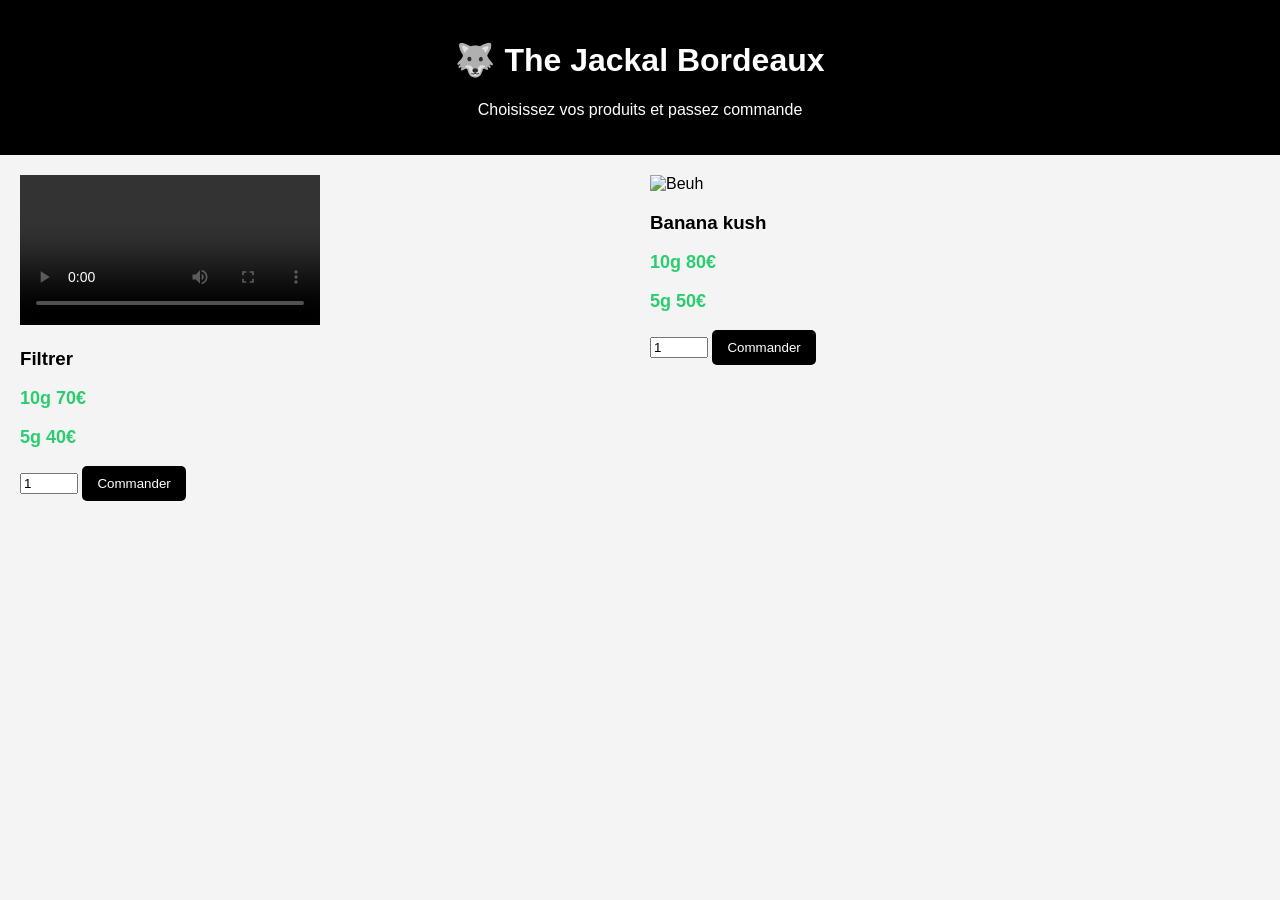
==== index.html @ 4ba024a6 "Update index.html" ====
<!DOCTYPE html>
<html lang="fr">
<head>
<meta charset="UTF-8">
<meta name="viewport" content="width=device-width, initial-scale=1.0">
<title>Jackal Boutique</title>
<link rel="stylesheet" href="style.css">
<script src="https://telegram.org/js/telegram-web-app.js"></script>
</head>
<body>

<header>
<h1>🐺 The Jackal Bordeaux </h1>
<p>Choisissez vos produits et passez commande</p>
</header>

<div class="products">

  <div class="Filtrer">
    <video controls >
  <source src="4A749AAA-8BE3-4EB1-9770-BA8C894F16FB.mov" type="video/mp4">
    </video>    
  <h3>Filtrer</h3>
    <p class="price">10g 70€</p>
    <p class="price">5g 40€</p>
    <input type="number" value="1" min="20€" id="qty1">
    <button onclick="commander('Filtrer',  document.getElementById('qty1').value)">Commander</button>
  </div>

  <div class="Beuh">
  <img src="IMG_0254.jpeg" alt="Beuh">  
    <h3>Banana kush</h3>
    <p class="price">10g 80€</p>
     <p class="price">5g 50€</p>
    <input type="number" value="1" min="1" id="qty2">
    <button onclick="commander('Banana kush', 90, document.getElementById('qty2').value)">Commander</button>
  </div>

  

</div>
<script>
function commander(produit, prix, quantite, adresse) {
  const message = `Commande Jackal:%0AProduit: ${produit}%0APrix: ${prix}€%0AQuantité: ${quantite} €%0AAdresse: ${adresse}  `;
  
  const username = "leplug330bdx"; // ton pseudo sans @
  
  const url = `https://t.me/${username}?text=${message}`;
  
  window.open(url, "_blank");
}
</script>

</body>
</html>
---- style.css ----
body {
  font-family: Arial, sans-serif;
  background: #f4f4f4;
  margin: 0;
}

header {
  background: black;
  color: white;
  text-align: center;
  padding: 20px;
}

.products {
  display: grid;
  grid-template-columns: repeat(auto-fit, minmax(200px, 1fr));
  gap: 20px;
  padding: 20px;
}

.product {
  background: white;
  border-radius: 10px;
  padding: 15px;
  text-align: center;
  box-shadow: 0 0 10px rgba(0,0,0,0.1);
}
video {
  width: 100%;
  max-width: 300px;
  height: auto;
}
  

.price {
  font-size: 18px;
  color: #2ecc71;
  font-weight: bold;
}

input[type="number"] {
  width: 50px;
  margin: 5px 0;
}

button {
  background: black;
  color: white;
  border: none;
  padding: 10px 15px;
  border-radius: 5px;
  cursor: pointer;
}
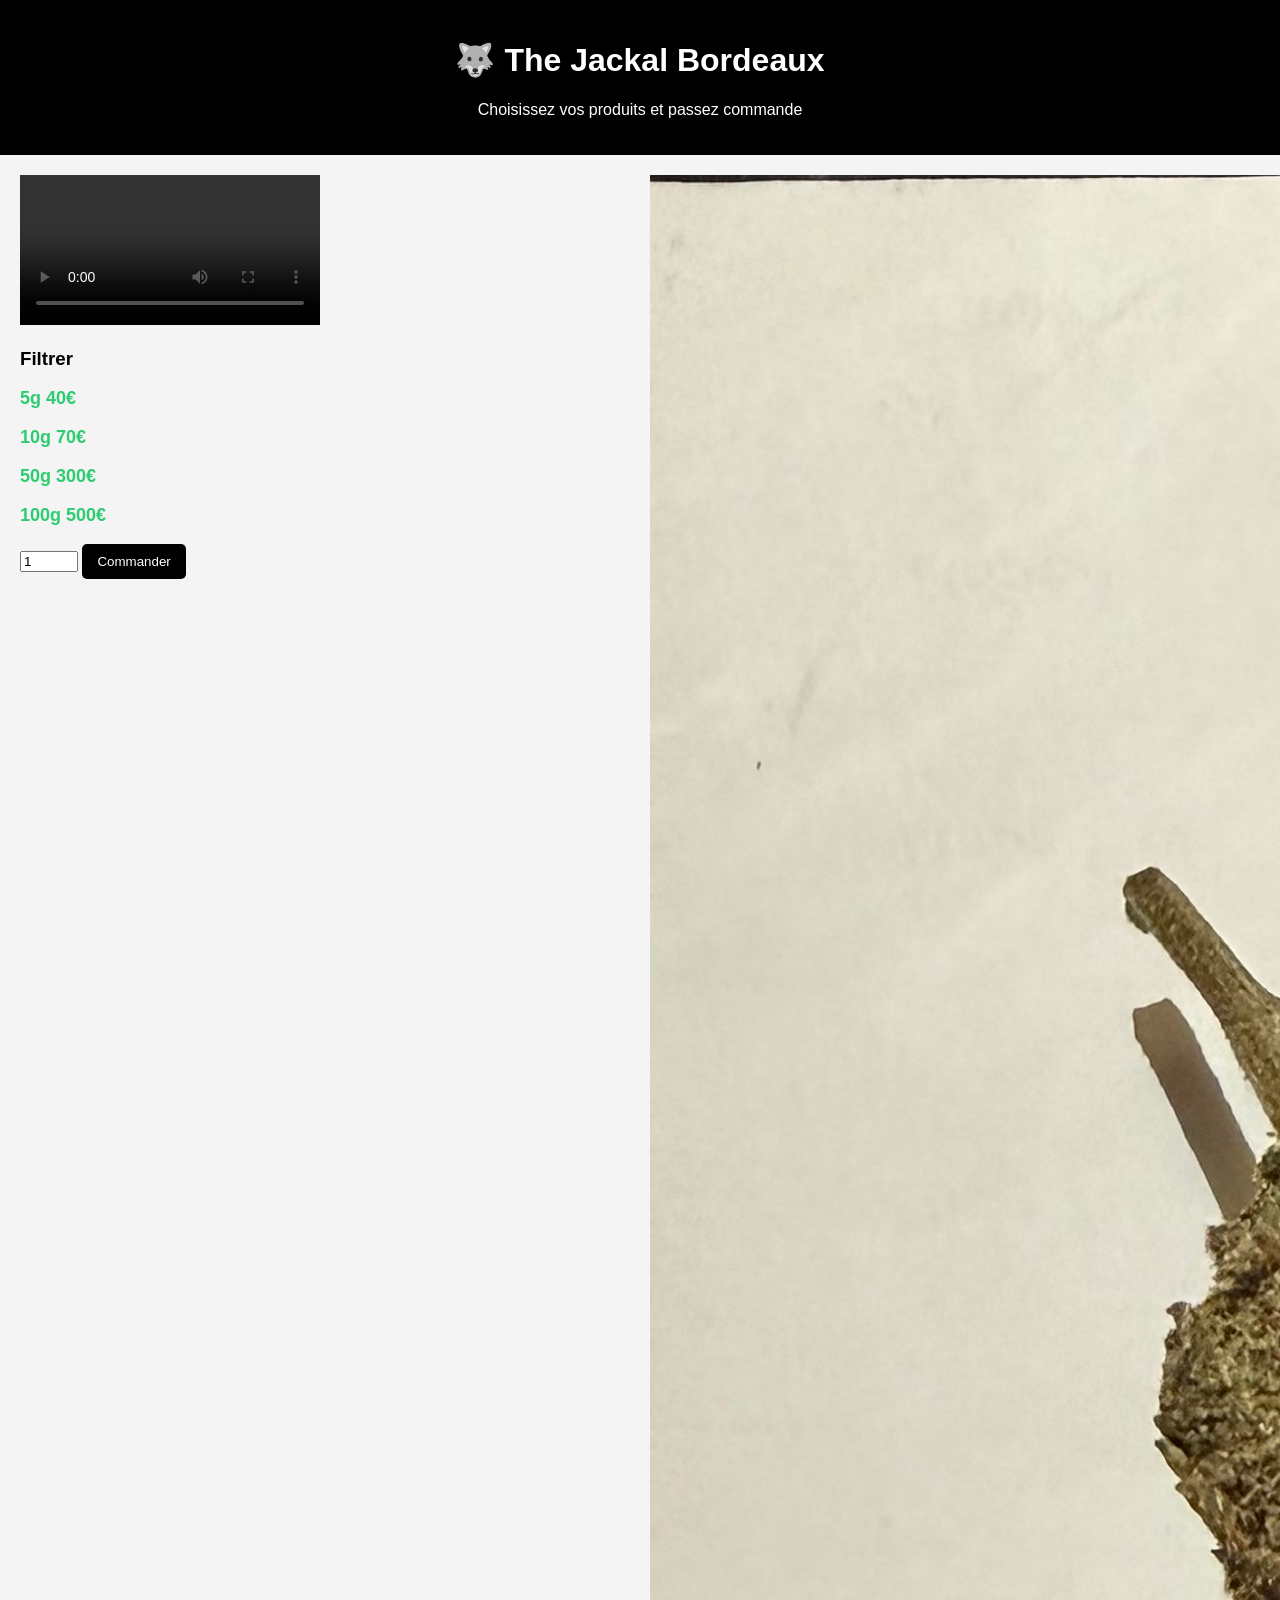
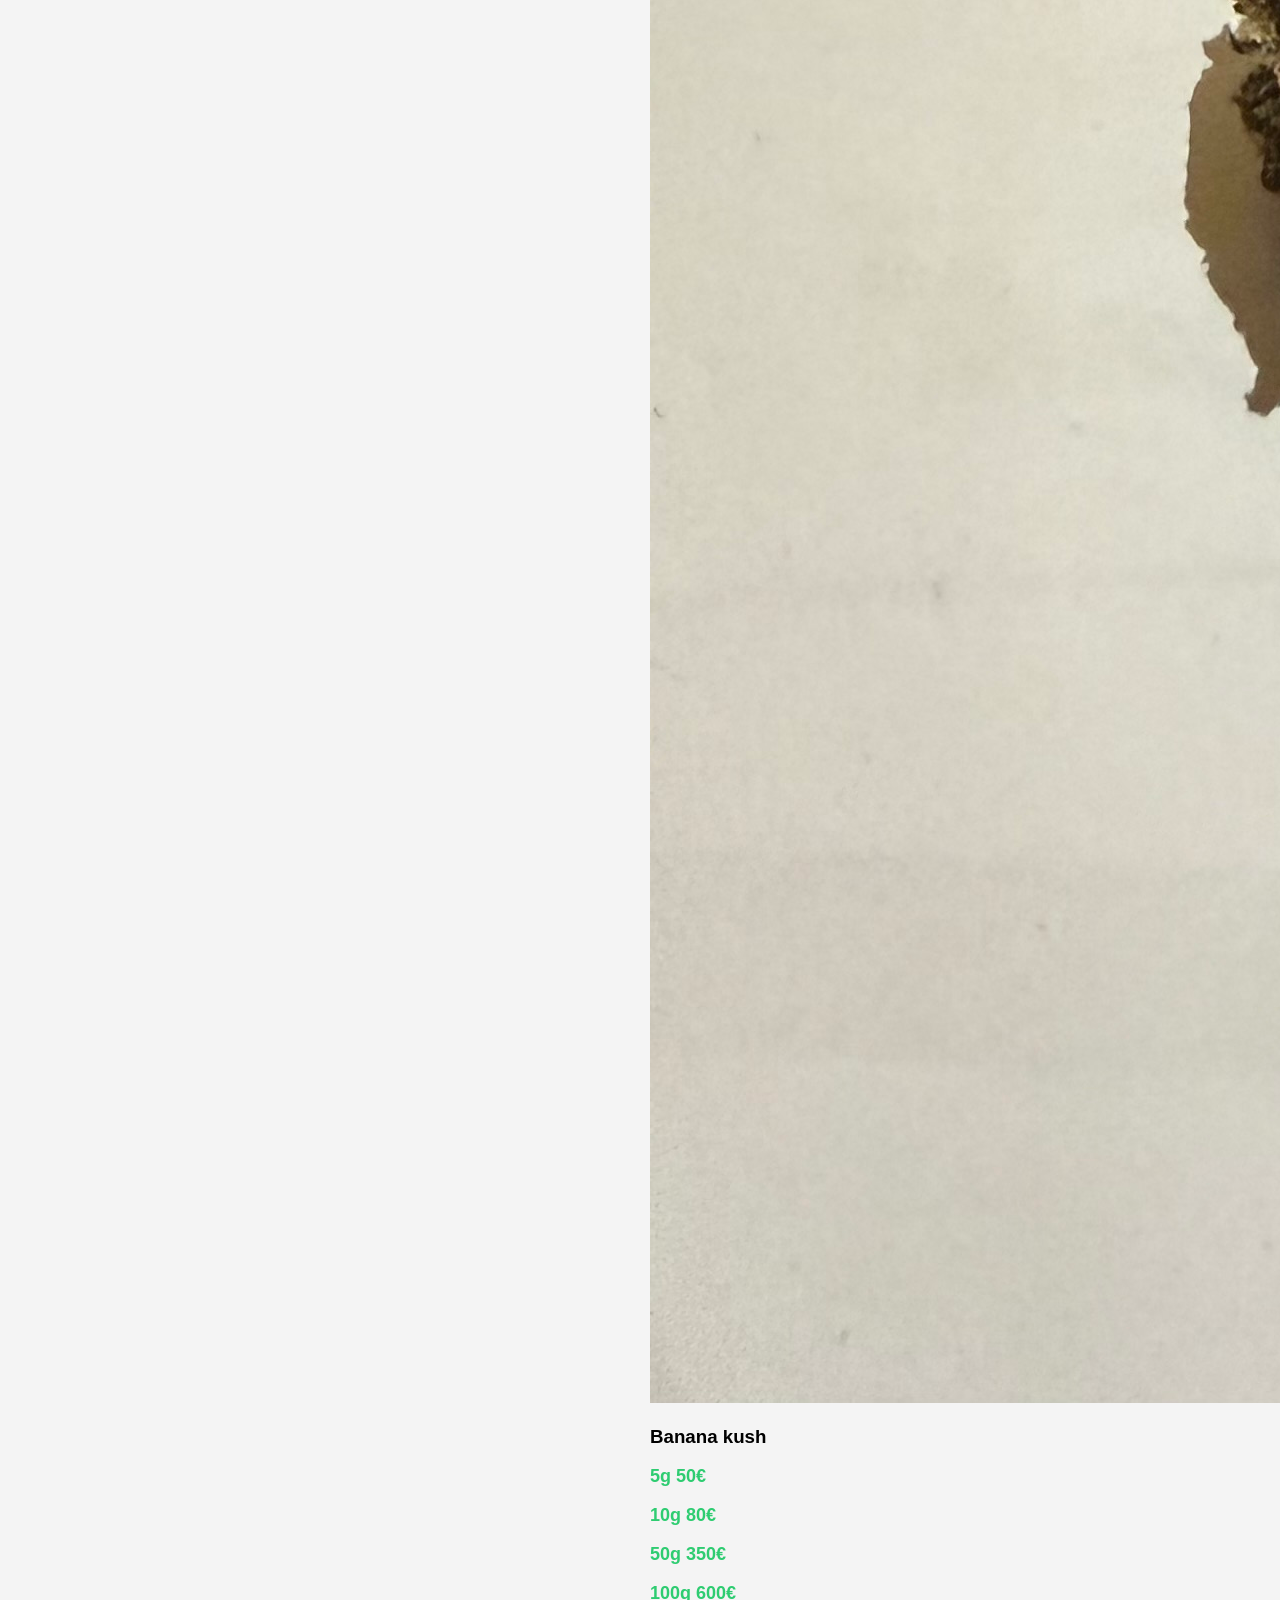
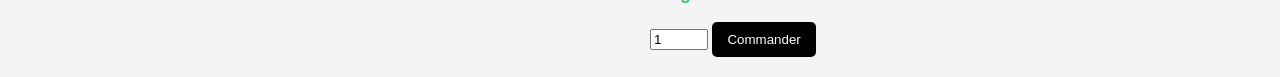
==== commit e46111b8: "Update index.html" ====
--- a/index.html
+++ b/index.html
@@ -21,17 +21,25 @@
   <source src="4A749AAA-8BE3-4EB1-9770-BA8C894F16FB.mov" type="video/mp4">
     </video>    
   <h3>Filtrer</h3>
+    
+    <p class="price">5g 40€</p>
     <p class="price">10g 70€</p>
-    <p class="price">5g 40€</p>
+    <p class="price">50g 300€</p>
+    <p class="price">100g 500€</p>
+    
+
     <input type="number" value="1" min="20€" id="qty1">
     <button onclick="commander('Filtrer',  document.getElementById('qty1').value)">Commander</button>
   </div>
 
   <div class="Beuh">
-  <img src="IMG_0254.jpeg" alt="Beuh">  
+      <img src="IMG_0254.jpeg" alt="Banana kush">
     <h3>Banana kush</h3>
+    <p class="price">5g 50€</p>
     <p class="price">10g 80€</p>
-     <p class="price">5g 50€</p>
+    <p class="price">50g 350€</p>
+    <p class="price">100g 600€</p>
+
     <input type="number" value="1" min="1" id="qty2">
     <button onclick="commander('Banana kush', 90, document.getElementById('qty2').value)">Commander</button>
   </div>
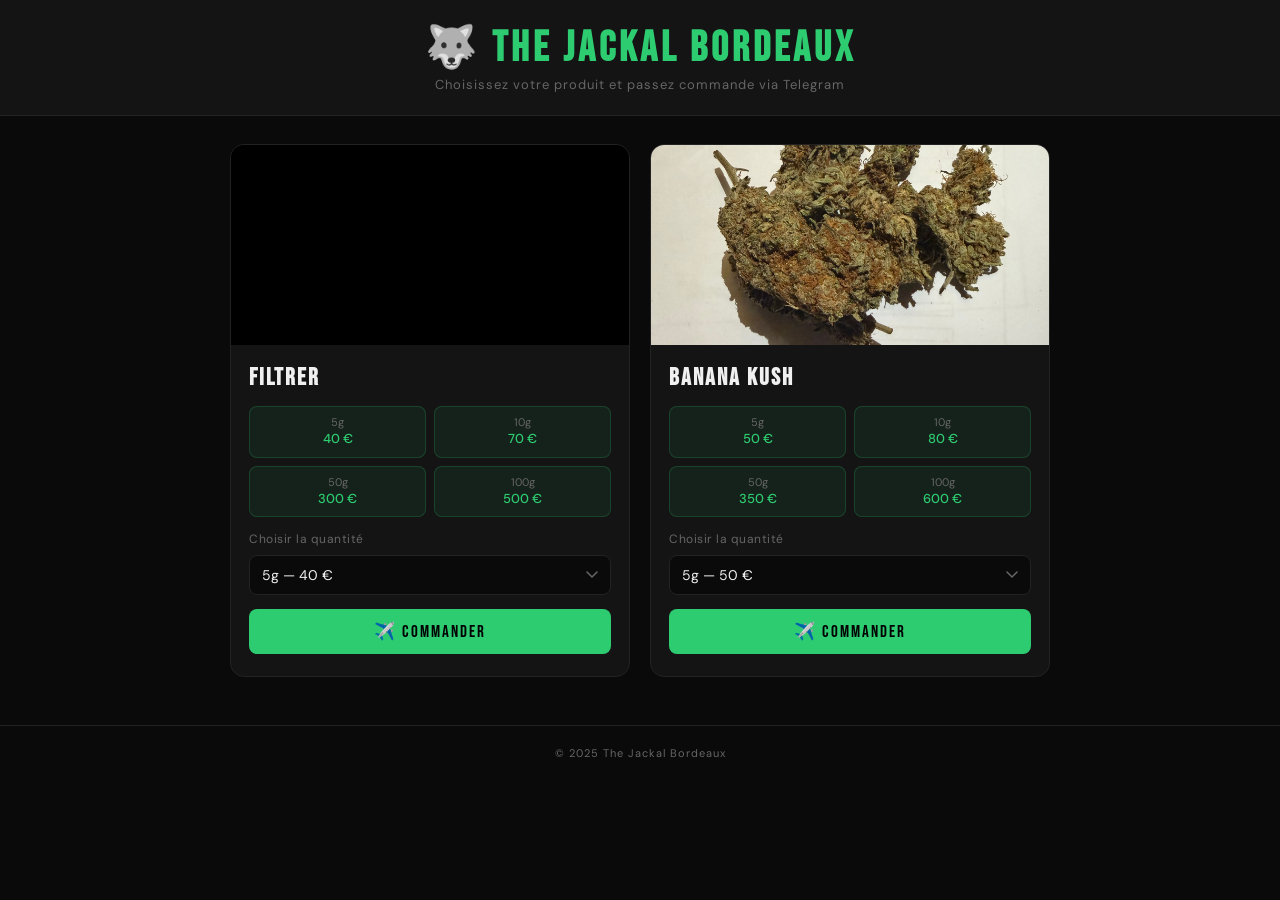
==== commit c02056d3: "Update index.html" ====
--- a/index.html
+++ b/index.html
@@ -1,62 +1,325 @@
 <!DOCTYPE html>
 <html lang="fr">
 <head>
-<meta charset="UTF-8">
-<meta name="viewport" content="width=device-width, initial-scale=1.0">
-<title>Jackal Boutique</title>
-<link rel="stylesheet" href="style.css">
-<script src="https://telegram.org/js/telegram-web-app.js"></script>
+  <meta charset="UTF-8"/>
+  <meta name="viewport" content="width=device-width, initial-scale=1.0"/>
+  <title>Jackal Boutique</title>
+  <script src="https://telegram.org/js/telegram-web-app.js"></script>
+  <link href="https://fonts.googleapis.com/css2?family=Bebas+Neue&family=DM+Sans:wght@300;400;500&display=swap" rel="stylesheet"/>
+  <style>
+    *, *::before, *::after { box-sizing: border-box; margin: 0; padding: 0; }
+
+    :root {
+      --bg:      #0a0a0a;
+      --surface: #141414;
+      --border:  #222;
+      --accent:  #2ecc71;
+      --accent2: #27ae60;
+      --text:    #f0f0f0;
+      --muted:   #666;
+      --radius:  14px;
+    }
+
+    body {
+      font-family: 'DM Sans', sans-serif;
+      background: var(--bg);
+      color: var(--text);
+      min-height: 100vh;
+    }
+
+    /* ── HEADER ── */
+    header {
+      background: var(--surface);
+      border-bottom: 1px solid var(--border);
+      text-align: center;
+      padding: 28px 20px 22px;
+    }
+    header h1 {
+      font-family: 'Bebas Neue', sans-serif;
+      font-size: 42px;
+      letter-spacing: 4px;
+      color: var(--accent);
+      line-height: 1;
+    }
+    header p {
+      color: var(--muted);
+      font-size: 13px;
+      margin-top: 6px;
+      letter-spacing: 1px;
+    }
+
+    /* ── GRILLE ── */
+    .products {
+      display: grid;
+      grid-template-columns: repeat(auto-fit, minmax(260px, 1fr));
+      gap: 20px;
+      padding: 28px 20px 48px;
+      max-width: 860px;
+      margin: 0 auto;
+    }
+
+    /* ── CARTE ── */
+    .product {
+      background: var(--surface);
+      border: 1px solid var(--border);
+      border-radius: var(--radius);
+      overflow: hidden;
+      display: flex;
+      flex-direction: column;
+      transition: transform 0.3s, border-color 0.3s;
+    }
+    .product:hover {
+      transform: translateY(-5px);
+      border-color: var(--accent);
+    }
+
+    /* ── MÉDIA ── */
+    .media-wrap {
+      width: 100%;
+      height: 200px;
+      overflow: hidden;
+      background: #000;
+      position: relative;
+    }
+    .media-wrap img,
+    .media-wrap video {
+      width: 100%;
+      height: 100%;
+      object-fit: cover;
+      display: block;
+      transition: transform 0.5s;
+    }
+    .product:hover .media-wrap img {
+      transform: scale(1.05);
+    }
+
+    /* ── CORPS ── */
+    .product-body {
+      padding: 18px 18px 22px;
+      display: flex;
+      flex-direction: column;
+      gap: 14px;
+      flex: 1;
+    }
+
+    .product-body h3 {
+      font-family: 'Bebas Neue', sans-serif;
+      font-size: 24px;
+      letter-spacing: 2px;
+      color: var(--text);
+    }
+
+    /* ── PRIX ── */
+    .prices {
+      display: grid;
+      grid-template-columns: 1fr 1fr;
+      gap: 8px;
+    }
+    .price-item {
+      background: rgba(46,204,113,0.08);
+      border: 1px solid rgba(46,204,113,0.2);
+      border-radius: 8px;
+      padding: 8px 10px;
+      text-align: center;
+      font-size: 13px;
+      color: var(--accent);
+      font-weight: 500;
+      line-height: 1.4;
+    }
+    .price-item span {
+      display: block;
+      font-size: 11px;
+      color: var(--muted);
+      font-weight: 400;
+    }
+
+    /* ── SÉLECTEUR ── */
+    .order-row {
+      display: flex;
+      flex-direction: column;
+      gap: 8px;
+    }
+    .order-row label {
+      font-size: 12px;
+      color: var(--muted);
+      letter-spacing: 0.5px;
+    }
+    .order-row select {
+      width: 100%;
+      background: var(--bg);
+      color: var(--text);
+      border: 1px solid var(--border);
+      border-radius: 8px;
+      padding: 10px 12px;
+      font-family: 'DM Sans', sans-serif;
+      font-size: 14px;
+      cursor: pointer;
+      outline: none;
+      appearance: none;
+      background-image: url("data:image/svg+xml,%3Csvg xmlns='http://www.w3.org/2000/svg' width='12' height='8' viewBox='0 0 12 8'%3E%3Cpath d='M1 1l5 5 5-5' stroke='%23666' stroke-width='1.5' fill='none' stroke-linecap='round'/%3E%3C/svg%3E");
+      background-repeat: no-repeat;
+      background-position: right 12px center;
+    }
+    .order-row select:focus {
+      border-color: var(--accent);
+    }
+
+    /* ── BOUTON ── */
+    .btn-commander {
+      width: 100%;
+      background: var(--accent);
+      color: #000;
+      border: none;
+      border-radius: 8px;
+      padding: 12px;
+      font-family: 'Bebas Neue', sans-serif;
+      font-size: 17px;
+      letter-spacing: 2px;
+      cursor: pointer;
+      transition: background 0.2s, transform 0.1s;
+      display: flex;
+      align-items: center;
+      justify-content: center;
+      gap: 8px;
+    }
+    .btn-commander:hover { background: var(--accent2); }
+    .btn-commander:active { transform: scale(0.97); }
+
+    /* ── TOAST ── */
+    #toast {
+      position: fixed;
+      bottom: 24px;
+      left: 50%;
+      transform: translateX(-50%) translateY(16px);
+      background: var(--accent);
+      color: #000;
+      padding: 10px 22px;
+      border-radius: 40px;
+      font-size: 13px;
+      font-weight: 500;
+      opacity: 0;
+      pointer-events: none;
+      transition: opacity 0.3s, transform 0.3s;
+      white-space: nowrap;
+      z-index: 999;
+    }
+    #toast.show {
+      opacity: 1;
+      transform: translateX(-50%) translateY(0);
+    }
+
+    /* ── FOOTER ── */
+    footer {
+      text-align: center;
+      padding: 20px;
+      color: var(--muted);
+      font-size: 11px;
+      border-top: 1px solid var(--border);
+      letter-spacing: 1px;
+    }
+
+    /* ── RESPONSIVE ── */
+    @media (max-width: 480px) {
+      header h1 { font-size: 32px; }
+      .products { padding: 16px 12px 40px; gap: 14px; }
+      .media-wrap { height: 170px; }
+    }
+  </style>
 </head>
 <body>
 
 <header>
-<h1>🐺 The Jackal Bordeaux </h1>
-<p>Choisissez vos produits et passez commande</p>
+  <h1>🐺 The Jackal Bordeaux</h1>
+  <p>Choisissez votre produit et passez commande via Telegram</p>
 </header>
 
 <div class="products">
 
-  <div class="Filtrer">
-    <video controls >
-  <source src="4A749AAA-8BE3-4EB1-9770-BA8C894F16FB.mov" type="video/mp4">
-    </video>    
-  <h3>Filtrer</h3>
-    
-    <p class="price">5g 40€</p>
-    <p class="price">10g 70€</p>
-    <p class="price">50g 300€</p>
-    <p class="price">100g 500€</p>
-    
-
-    <input type="number" value="1" min="20€" id="qty1">
-    <button onclick="commander('Filtrer',  document.getElementById('qty1').value)">Commander</button>
+  <!-- PRODUIT 1 — VIDÉO -->
+  <div class="product">
+    <div class="media-wrap">
+      <video autoplay muted loop playsinline>
+        <source src="4A749AAA-8BE3-4EB1-9770-BA8C894F16FB.mov" type="video/mp4"/>
+        Votre navigateur ne supporte pas la vidéo.
+      </video>
+    </div>
+    <div class="product-body">
+      <h3>Filtrer</h3>
+      <div class="prices">
+        <div class="price-item"><span>5g</span>40 €</div>
+        <div class="price-item"><span>10g</span>70 €</div>
+        <div class="price-item"><span>50g</span>300 €</div>
+        <div class="price-item"><span>100g</span>500 €</div>
+      </div>
+      <div class="order-row">
+        <label>Choisir la quantité</label>
+        <select id="opt1">
+          <option value="5g — 40€">5g — 40 €</option>
+          <option value="10g — 70€">10g — 70 €</option>
+          <option value="50g — 300€">50g — 300 €</option>
+          <option value="100g — 500€">100g — 500 €</option>
+        </select>
+      </div>
+      <button class="btn-commander" onclick="commander('Filtrer', document.getElementById('opt1').value)">
+        ✈️ Commander
+      </button>
+    </div>
   </div>
 
-  <div class="Beuh">
-      <img src="IMG_0254.jpeg" alt="Banana kush">
-    <h3>Banana kush</h3>
-    <p class="price">5g 50€</p>
-    <p class="price">10g 80€</p>
-    <p class="price">50g 350€</p>
-    <p class="price">100g 600€</p>
-
-    <input type="number" value="1" min="1" id="qty2">
-    <button onclick="commander('Banana kush', 90, document.getElementById('qty2').value)">Commander</button>
+  <!-- PRODUIT 2 — PHOTO -->
+  <div class="product">
+    <div class="media-wrap">
+      <img src="IMG_0254.jpeg" alt="Banana Kush"/>
+    </div>
+    <div class="product-body">
+      <h3>Banana Kush</h3>
+      <div class="prices">
+        <div class="price-item"><span>5g</span>50 €</div>
+        <div class="price-item"><span>10g</span>80 €</div>
+        <div class="price-item"><span>50g</span>350 €</div>
+        <div class="price-item"><span>100g</span>600 €</div>
+      </div>
+      <div class="order-row">
+        <label>Choisir la quantité</label>
+        <select id="opt2">
+          <option value="5g — 50€">5g — 50 €</option>
+          <option value="10g — 80€">10g — 80 €</option>
+          <option value="50g — 350€">50g — 350 €</option>
+          <option value="100g — 600€">100g — 600 €</option>
+        </select>
+      </div>
+      <button class="btn-commander" onclick="commander('Banana Kush', document.getElementById('opt2').value)">
+        ✈️ Commander
+      </button>
+    </div>
   </div>
 
-  
-
 </div>
+
+<footer>© 2025 The Jackal Bordeaux</footer>
+
+<div id="toast"></div>
+
 <script>
-function commander(produit, prix, quantite, adresse) {
-  const message = `Commande Jackal:%0AProduit: ${produit}%0APrix: ${prix}€%0AQuantité: ${quantite} €%0AAdresse: ${adresse}  `;
-  
-  const username = "leplug330bdx"; // ton pseudo sans @
-  
-  const url = `https://t.me/${username}?text=${message}`;
-  
-  window.open(url, "_blank");
-}
+  function commander(produit, option) {
+    const message = encodeURIComponent(
+      `🐺 Commande Jackal\n` +
+      `Produit : ${produit}\n` +
+      `Option : ${option}`
+    );
+    const username = "leplug330bdx";
+    const url = `https://t.me/${username}?text=${message}`;
+    window.open(url, "_blank");
+    showToast("Redirection vers Telegram...");
+  }
+
+  function showToast(msg) {
+    const t = document.getElementById("toast");
+    t.textContent = msg;
+    t.classList.add("show");
+    clearTimeout(t._t);
+    t._t = setTimeout(() => t.classList.remove("show"), 2500);
+  }
 </script>
 
 </body>
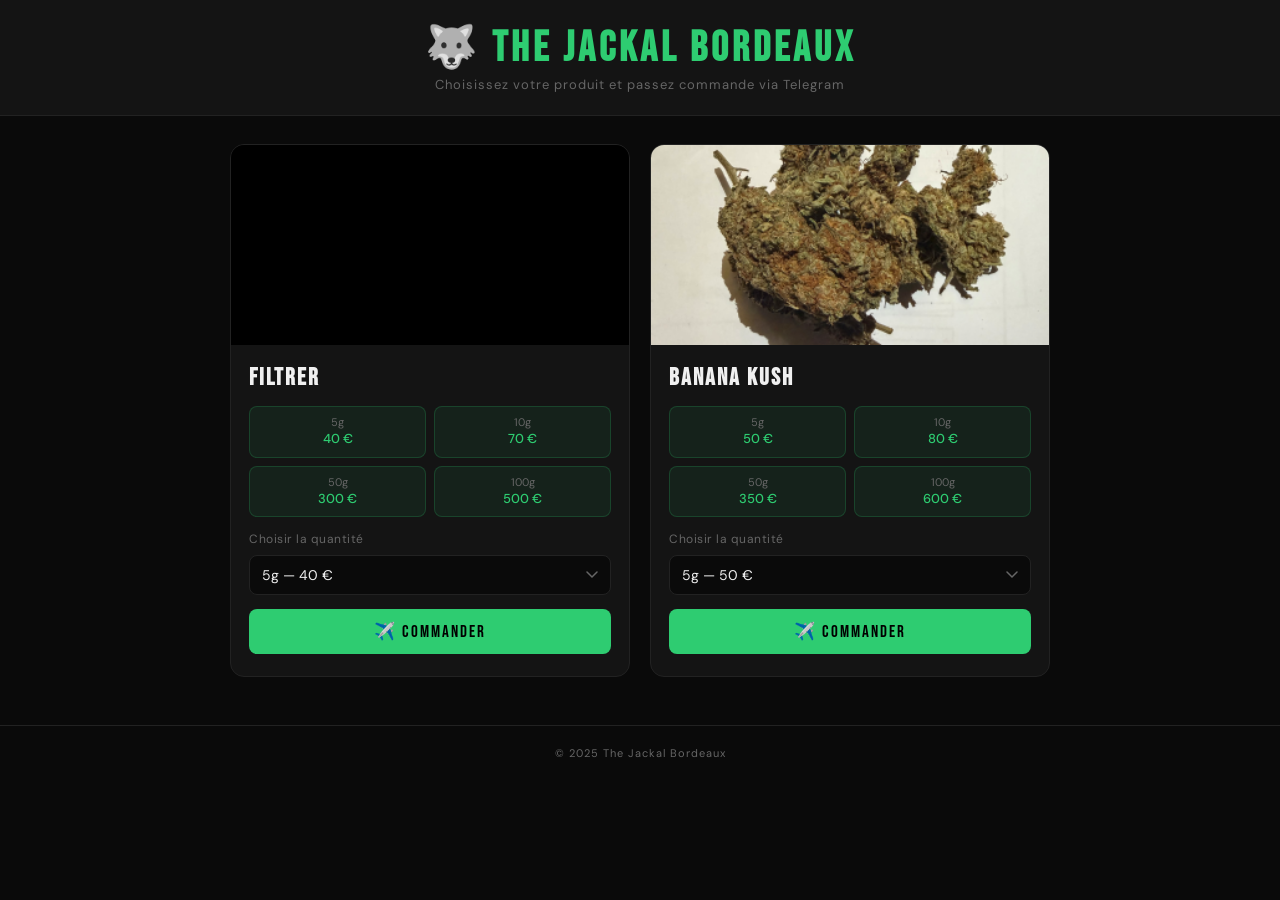
==== commit 59a3a1ff: "Update index.html" ====
--- a/index.html
+++ b/index.html
@@ -269,7 +269,7 @@
   <!-- PRODUIT 2 — PHOTO -->
   <div class="product">
     <div class="media-wrap">
-      <img src="IMG_0254.jpeg" alt="Banana Kush"/>
+      <img src="PHOto.png" alt="Banana Kush"/>
     </div>
     <div class="product-body">
       <h3>Banana Kush</h3>
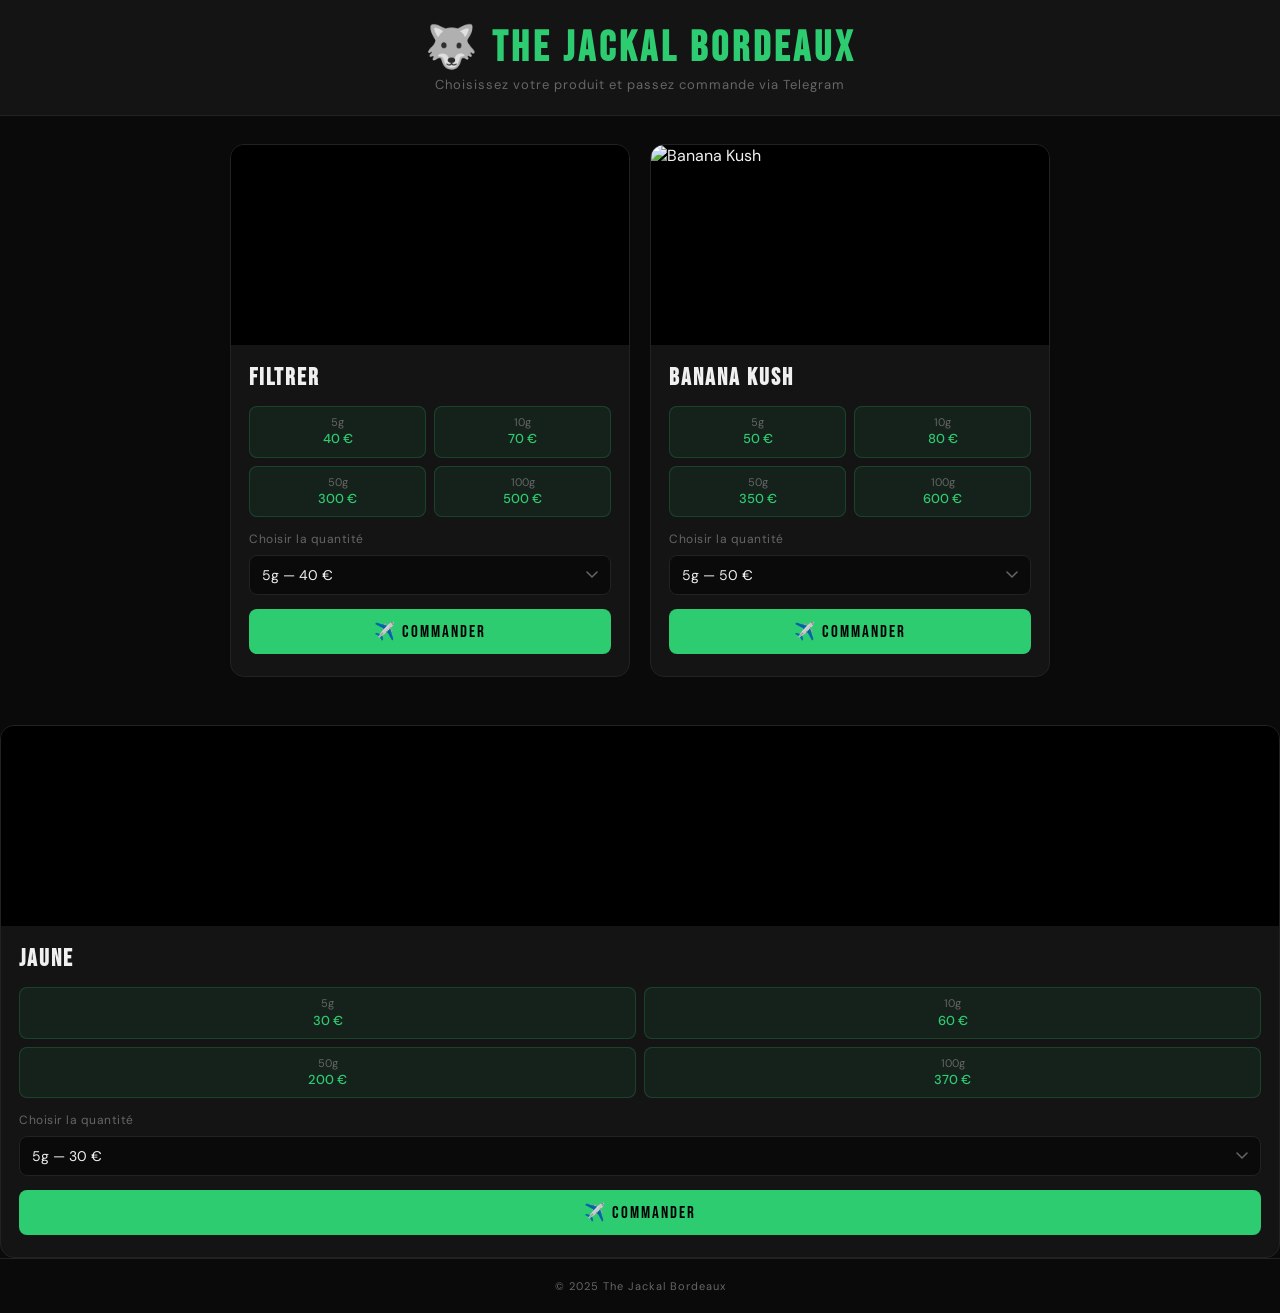
==== commit 1e04b8ae: "Refactor index.html structure and content" ====
--- a/index.html
+++ b/index.html
@@ -269,7 +269,7 @@
   <!-- PRODUIT 2 — PHOTO -->
   <div class="product">
     <div class="media-wrap">
-      <img src="PHOto.png" alt="Banana Kush"/>
+      <img src="IMG_0254.jpeg" alt="Banana Kush"/>
     </div>
     <div class="product-body">
       <h3>Banana Kush</h3>
@@ -295,7 +295,36 @@
   </div>
 
 </div>
-
+<!-- PRODUIT 1 — VIDÉO -->
+  <div class="product">
+    <div class="media-wrap">
+      <video autoplay muted loop playsinline>
+        <source src="98A6C278-AACC-4AE6-9F64-D4BD93DA1F85.mov" type="video/mp4"/>
+        Votre navigateur ne supporte pas la vidéo.
+      </video>
+    </div>
+    <div class="product-body">
+      <h3>Jaune</h3>
+      <div class="prices">
+        <div class="price-item"><span>5g</span>30 €</div>
+        <div class="price-item"><span>10g</span>60 €</div>
+        <div class="price-item"><span>50g</span>200 €</div>
+        <div class="price-item"><span>100g</span>370 €</div>
+      </div>
+      <div class="order-row">
+        <label>Choisir la quantité</label>
+        <select id="opt1">
+          <option value="5g — 30€">5g — 30 €</option>
+          <option value="10g — 60€">10g — 60 €</option>
+          <option value="50g — 200€">50g — 200 €</option>
+          <option value="100g — 370€">100g — 370 €</option>
+        </select>
+      </div>
+      <button class="btn-commander" onclick="commander('Jaune', document.getElementById('opt1').value)">
+        ✈️ Commander
+      </button>
+    </div>
+  </div>
 <footer>© 2025 The Jackal Bordeaux</footer>
 
 <div id="toast"></div>
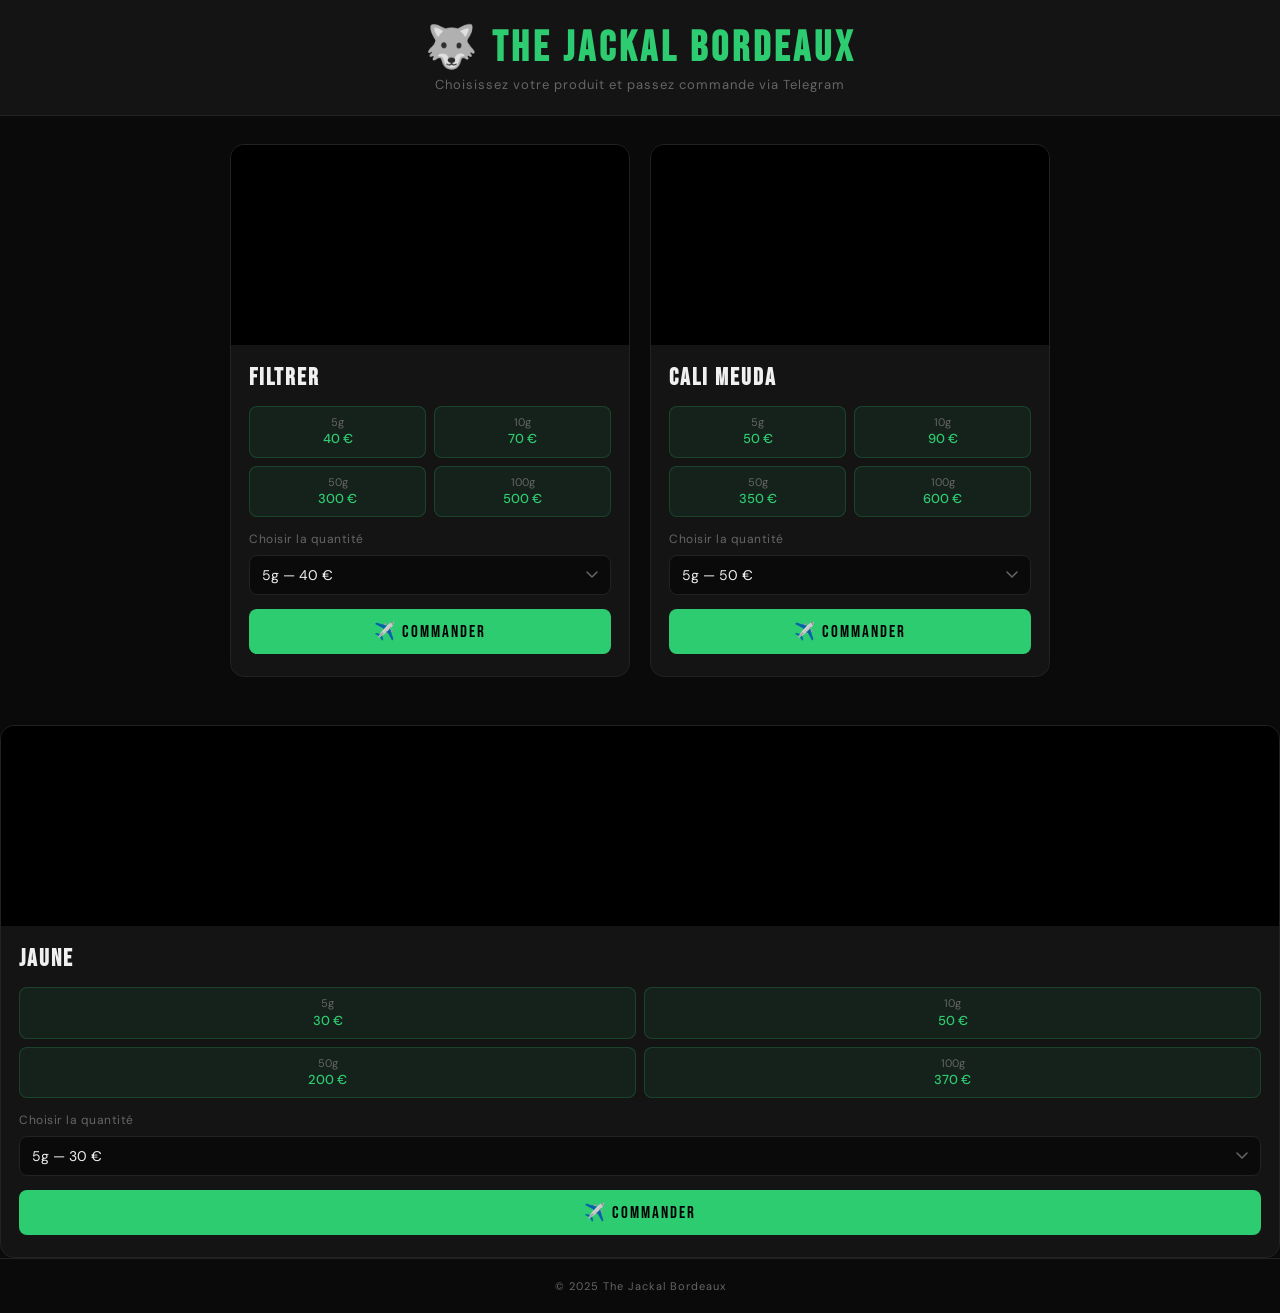
==== commit 1c89d363: "Fix HTML encoding issues in index.html" ====
--- a/index.html
+++ b/index.html
@@ -269,13 +269,16 @@
   <!-- PRODUIT 2 — PHOTO -->
   <div class="product">
     <div class="media-wrap">
-      <img src="IMG_0254.jpeg" alt="Banana Kush"/>
+      <video autoplay muted loop playsinline>
+        <source src="4689F392-9D8E-45CE-A963-3F634E218222.mov" type="video/mp4"/>
+        Votre navigateur ne supporte pas la vidéo.
+      </video>
     </div>
     <div class="product-body">
-      <h3>Banana Kush</h3>
+      <h3>Cali Meuda </h3>
       <div class="prices">
         <div class="price-item"><span>5g</span>50 €</div>
-        <div class="price-item"><span>10g</span>80 €</div>
+        <div class="price-item"><span>10g</span>90 €</div>
         <div class="price-item"><span>50g</span>350 €</div>
         <div class="price-item"><span>100g</span>600 €</div>
       </div>
@@ -283,12 +286,12 @@
         <label>Choisir la quantité</label>
         <select id="opt2">
           <option value="5g — 50€">5g — 50 €</option>
-          <option value="10g — 80€">10g — 80 €</option>
+          <option value="10g — 90€">10g — 90 €</option>
           <option value="50g — 350€">50g — 350 €</option>
           <option value="100g — 600€">100g — 600 €</option>
         </select>
       </div>
-      <button class="btn-commander" onclick="commander('Banana Kush', document.getElementById('opt2').value)">
+      <button class="btn-commander" onclick="commander('Cali Meuda', document.getElementById('opt2').value)">
         ✈️ Commander
       </button>
     </div>
@@ -307,7 +310,7 @@
       <h3>Jaune</h3>
       <div class="prices">
         <div class="price-item"><span>5g</span>30 €</div>
-        <div class="price-item"><span>10g</span>60 €</div>
+        <div class="price-item"><span>10g</span>50 €</div>
         <div class="price-item"><span>50g</span>200 €</div>
         <div class="price-item"><span>100g</span>370 €</div>
       </div>
@@ -315,7 +318,7 @@
         <label>Choisir la quantité</label>
         <select id="opt1">
           <option value="5g — 30€">5g — 30 €</option>
-          <option value="10g — 60€">10g — 60 €</option>
+          <option value="10g — 60€">10g — 50 €</option>
           <option value="50g — 200€">50g — 200 €</option>
           <option value="100g — 370€">100g — 370 €</option>
         </select>
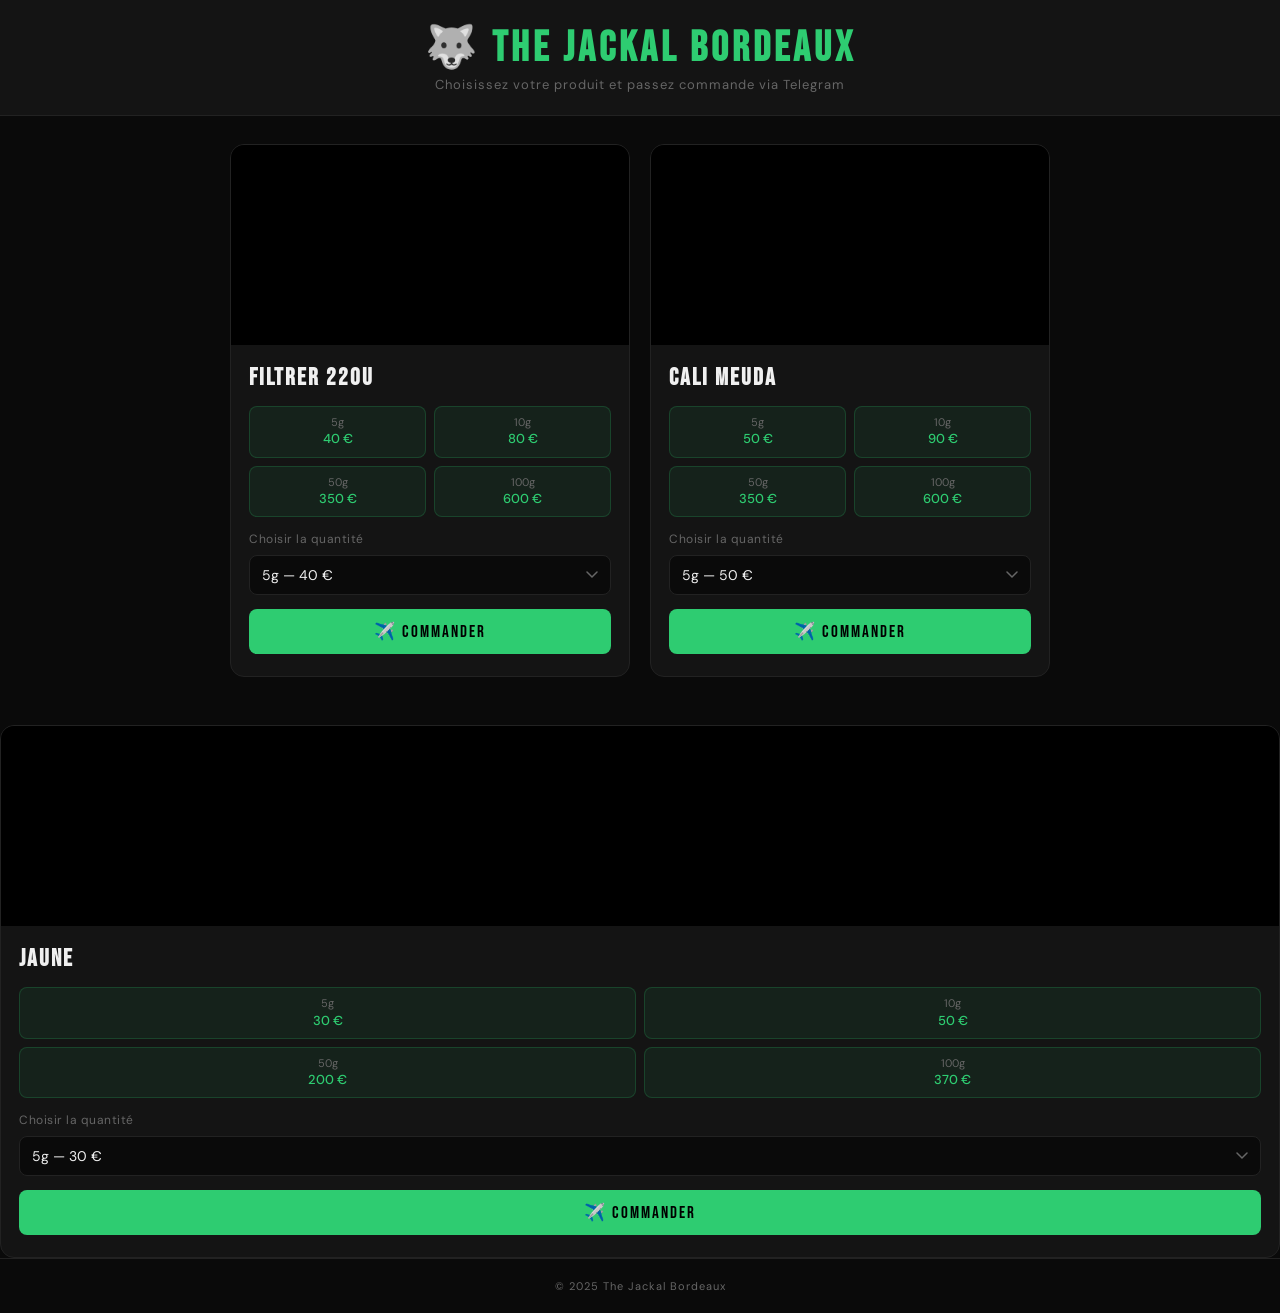
==== commit 77b6d9d1: "Update index.html" ====
--- a/index.html
+++ b/index.html
@@ -244,23 +244,23 @@
       </video>
     </div>
     <div class="product-body">
-      <h3>Filtrer</h3>
+      <h3>Filtrer 220u </h3>
       <div class="prices">
         <div class="price-item"><span>5g</span>40 €</div>
-        <div class="price-item"><span>10g</span>70 €</div>
-        <div class="price-item"><span>50g</span>300 €</div>
-        <div class="price-item"><span>100g</span>500 €</div>
+        <div class="price-item"><span>10g</span>80 €</div>
+        <div class="price-item"><span>50g</span>350 €</div>
+        <div class="price-item"><span>100g</span>600 €</div>
       </div>
       <div class="order-row">
         <label>Choisir la quantité</label>
         <select id="opt1">
           <option value="5g — 40€">5g — 40 €</option>
-          <option value="10g — 70€">10g — 70 €</option>
-          <option value="50g — 300€">50g — 300 €</option>
-          <option value="100g — 500€">100g — 500 €</option>
+          <option value="10g — 70€">10g — 80 €</option>
+          <option value="50g — 350€">50g — 350 €</option>
+          <option value="100g — 600€">100g — 600 €</option>
         </select>
       </div>
-      <button class="btn-commander" onclick="commander('Filtrer', document.getElementById('opt1').value)">
+      <button class="btn-commander" onclick="commander('Filtrer 220u', document.getElementById('opt1').value)">
         ✈️ Commander
       </button>
     </div>
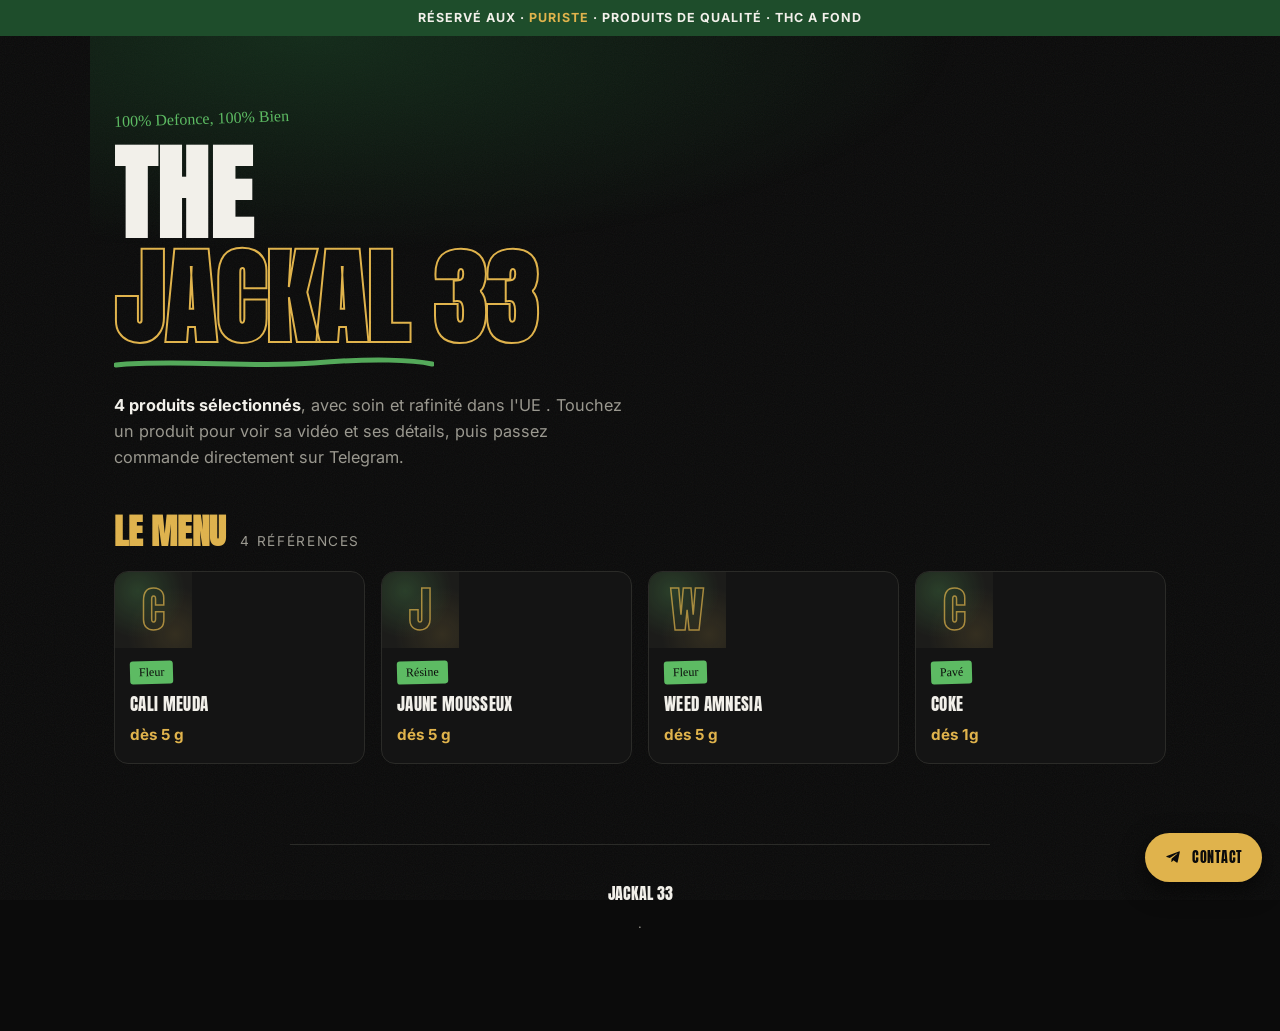
==== commit a5b07c2f: "Rename index2.html to index.html" ====
--- a/index.html
+++ b/index.html
@@ -1,358 +1,391 @@
 <!DOCTYPE html>
 <html lang="fr">
 <head>
-  <meta charset="UTF-8"/>
-  <meta name="viewport" content="width=device-width, initial-scale=1.0"/>
-  <title>Jackal Boutique</title>
-  <script src="https://telegram.org/js/telegram-web-app.js"></script>
-  <link href="https://fonts.googleapis.com/css2?family=Bebas+Neue&family=DM+Sans:wght@300;400;500&display=swap" rel="stylesheet"/>
-  <style>
-    *, *::before, *::after { box-sizing: border-box; margin: 0; padding: 0; }
-
-    :root {
-      --bg:      #0a0a0a;
-      --surface: #141414;
-      --border:  #222;
-      --accent:  #2ecc71;
-      --accent2: #27ae60;
-      --text:    #f0f0f0;
-      --muted:   #666;
-      --radius:  14px;
-    }
-
-    body {
-      font-family: 'DM Sans', sans-serif;
-      background: var(--bg);
-      color: var(--text);
-      min-height: 100vh;
-    }
-
-    /* ── HEADER ── */
-    header {
-      background: var(--surface);
-      border-bottom: 1px solid var(--border);
-      text-align: center;
-      padding: 28px 20px 22px;
-    }
-    header h1 {
-      font-family: 'Bebas Neue', sans-serif;
-      font-size: 42px;
-      letter-spacing: 4px;
-      color: var(--accent);
-      line-height: 1;
-    }
-    header p {
-      color: var(--muted);
-      font-size: 13px;
-      margin-top: 6px;
-      letter-spacing: 1px;
-    }
-
-    /* ── GRILLE ── */
-    .products {
-      display: grid;
-      grid-template-columns: repeat(auto-fit, minmax(260px, 1fr));
-      gap: 20px;
-      padding: 28px 20px 48px;
-      max-width: 860px;
-      margin: 0 auto;
-    }
-
-    /* ── CARTE ── */
-    .product {
-      background: var(--surface);
-      border: 1px solid var(--border);
-      border-radius: var(--radius);
-      overflow: hidden;
-      display: flex;
-      flex-direction: column;
-      transition: transform 0.3s, border-color 0.3s;
-    }
-    .product:hover {
-      transform: translateY(-5px);
-      border-color: var(--accent);
-    }
-
-    /* ── MÉDIA ── */
-    .media-wrap {
-      width: 100%;
-      height: 200px;
-      overflow: hidden;
-      background: #000;
-      position: relative;
-    }
-    .media-wrap img,
-    .media-wrap video {
-      width: 100%;
-      height: 100%;
-      object-fit: cover;
-      display: block;
-      transition: transform 0.5s;
-    }
-    .product:hover .media-wrap img {
-      transform: scale(1.05);
-    }
-
-    /* ── CORPS ── */
-    .product-body {
-      padding: 18px 18px 22px;
-      display: flex;
-      flex-direction: column;
-      gap: 14px;
-      flex: 1;
-    }
-
-    .product-body h3 {
-      font-family: 'Bebas Neue', sans-serif;
-      font-size: 24px;
-      letter-spacing: 2px;
-      color: var(--text);
-    }
-
-    /* ── PRIX ── */
-    .prices {
-      display: grid;
-      grid-template-columns: 1fr 1fr;
-      gap: 8px;
-    }
-    .price-item {
-      background: rgba(46,204,113,0.08);
-      border: 1px solid rgba(46,204,113,0.2);
-      border-radius: 8px;
-      padding: 8px 10px;
-      text-align: center;
-      font-size: 13px;
-      color: var(--accent);
-      font-weight: 500;
-      line-height: 1.4;
-    }
-    .price-item span {
-      display: block;
-      font-size: 11px;
-      color: var(--muted);
-      font-weight: 400;
-    }
-
-    /* ── SÉLECTEUR ── */
-    .order-row {
-      display: flex;
-      flex-direction: column;
-      gap: 8px;
-    }
-    .order-row label {
-      font-size: 12px;
-      color: var(--muted);
-      letter-spacing: 0.5px;
-    }
-    .order-row select {
-      width: 100%;
-      background: var(--bg);
-      color: var(--text);
-      border: 1px solid var(--border);
-      border-radius: 8px;
-      padding: 10px 12px;
-      font-family: 'DM Sans', sans-serif;
-      font-size: 14px;
-      cursor: pointer;
-      outline: none;
-      appearance: none;
-      background-image: url("data:image/svg+xml,%3Csvg xmlns='http://www.w3.org/2000/svg' width='12' height='8' viewBox='0 0 12 8'%3E%3Cpath d='M1 1l5 5 5-5' stroke='%23666' stroke-width='1.5' fill='none' stroke-linecap='round'/%3E%3C/svg%3E");
-      background-repeat: no-repeat;
-      background-position: right 12px center;
-    }
-    .order-row select:focus {
-      border-color: var(--accent);
-    }
-
-    /* ── BOUTON ── */
-    .btn-commander {
-      width: 100%;
-      background: var(--accent);
-      color: #000;
-      border: none;
-      border-radius: 8px;
-      padding: 12px;
-      font-family: 'Bebas Neue', sans-serif;
-      font-size: 17px;
-      letter-spacing: 2px;
-      cursor: pointer;
-      transition: background 0.2s, transform 0.1s;
-      display: flex;
-      align-items: center;
-      justify-content: center;
-      gap: 8px;
-    }
-    .btn-commander:hover { background: var(--accent2); }
-    .btn-commander:active { transform: scale(0.97); }
-
-    /* ── TOAST ── */
-    #toast {
-      position: fixed;
-      bottom: 24px;
-      left: 50%;
-      transform: translateX(-50%) translateY(16px);
-      background: var(--accent);
-      color: #000;
-      padding: 10px 22px;
-      border-radius: 40px;
-      font-size: 13px;
-      font-weight: 500;
-      opacity: 0;
-      pointer-events: none;
-      transition: opacity 0.3s, transform 0.3s;
-      white-space: nowrap;
-      z-index: 999;
-    }
-    #toast.show {
-      opacity: 1;
-      transform: translateX(-50%) translateY(0);
-    }
-
-    /* ── FOOTER ── */
-    footer {
-      text-align: center;
-      padding: 20px;
-      color: var(--muted);
-      font-size: 11px;
-      border-top: 1px solid var(--border);
-      letter-spacing: 1px;
-    }
-
-    /* ── RESPONSIVE ── */
-    @media (max-width: 480px) {
-      header h1 { font-size: 32px; }
-      .products { padding: 16px 12px 40px; gap: 14px; }
-      .media-wrap { height: 170px; }
-    }
-  </style>
+<meta charset="UTF-8">
+<meta name="viewport" content="width=device-width, initial-scale=1.0">
+<title>Green District — Boutique CBD</title>
+<link rel="preconnect" href="https://fonts.googleapis.com">
+<link href="https://fonts.googleapis.com/css2?family=Anton&family=Permanent+Marker&family=Inter:wght@400;500;700&display=swap" rel="stylesheet">
+<style>
+  :root{
+    --bg:#0B0B0B;
+    --surface:#141414;
+    --surface-2:#1C1C1A;
+    --line:#2B2B28;
+    --text:#F2F0EA;
+    --muted:#9A988F;
+    --gold:#E0B34C;
+    --gold-dark:#B8862F;
+    --green:#5DBB63;
+    --green-deep:#1E4D2B;
+    --radius:14px;
+  }
+  *{margin:0;padding:0;box-sizing:border-box}
+  html{scroll-behavior:smooth}
+  body{
+    background:var(--bg);
+    color:var(--text);
+    font-family:'Inter',system-ui,sans-serif;
+    line-height:1.6;
+    -webkit-font-smoothing:antialiased;
+    position:relative;
+  }
+  /* grain béton subtil sur toute la page */
+  body::before{
+    content:"";position:fixed;inset:0;pointer-events:none;z-index:1;
+    opacity:.05;
+    background-image:url("data:image/svg+xml,%3Csvg xmlns='http://www.w3.org/2000/svg' width='160' height='160'%3E%3Cfilter id='n'%3E%3CfeTurbulence type='fractalNoise' baseFrequency='0.9' numOctaves='2'/%3E%3C/filter%3E%3Crect width='100%25' height='100%25' filter='url(%23n)'/%3E%3C/svg%3E");
+  }
+  main,header,footer,.agebar{position:relative;z-index:2}
+  /* logo en fond flou */
+body::after{
+  content:"";
+  position:fixed;
+  inset:0;
+  z-index:0;
+  pointer-events:none;
+  background-image:url("IMG_0947.JPG");
+  background-repeat:no-repeat;
+  background-position:center 30%;
+  background-size:min(70vw, 600px);
+  filter:blur(3px);
+  opacity:.2;
+}
+
+  .display{font-family:'Anton',sans-serif;text-transform:uppercase;line-height:1;letter-spacing:.01em}
+  .marker{font-family:'Permanent Marker',cursive}
+
+  /* ---------- BANDEAU 18+ ---------- */
+  .agebar{
+    background:var(--green-deep);
+    text-align:center;
+    font-size:.78rem;
+    letter-spacing:.08em;
+    padding:8px 16px;
+    text-transform:uppercase;
+    font-weight:700;
+  }
+  .agebar strong{color:var(--gold)}
+
+  /* ---------- HEADER ---------- */
+  header{
+    max-width:1100px;margin:0 auto;
+    padding:70px 24px 44px;
+    background:radial-gradient(ellipse 90% 70% at 20% 0%, rgba(30,77,43,.5), transparent 65%);
+  }
+  .eyebrow{
+    display:inline-block;
+    font-size:1rem;
+    color:var(--green);
+    transform:rotate(-2deg);
+    margin-bottom:10px;
+  }
+  header h1{
+    font-size:clamp(3.2rem,11vw,6.5rem);
+    color:var(--text);
+  }
+  header h1 span{
+    color:transparent;
+    -webkit-text-stroke:2px var(--gold);
+  }
+  .underline{
+    display:block;width:min(320px,60%);height:14px;margin-top:6px;
+  }
+  header p.lede{
+    max-width:520px;margin-top:22px;color:var(--muted);font-size:1.02rem;
+  }
+  header p.lede b{color:var(--text)}
+
+  /* ---------- GRILLE PRODUITS ---------- */
+  .section-title{
+    max-width:1100px;margin:0 auto;padding:0 24px 18px;
+    display:flex;align-items:baseline;gap:14px;
+  }
+  .section-title h2{font-size:clamp(1.6rem,4vw,2.2rem);color:var(--gold)}
+  .section-title .count{color:var(--muted);font-size:.85rem;letter-spacing:.12em;text-transform:uppercase}
+  .grid{
+    max-width:1100px;margin:0 auto;
+    padding:0 24px 80px;
+    display:grid;gap:16px;
+    grid-template-columns:repeat(2,1fr);
+  }
+  @media(min-width:760px){.grid{grid-template-columns:repeat(4,1fr)}}
+  .card{
+    background:var(--surface);
+    border:1px solid var(--line);
+    border-radius:var(--radius);
+    overflow:hidden;
+    cursor:pointer;
+    transition:transform .22s ease,border-color .22s ease,box-shadow .22s ease;
+    text-align:left;color:inherit;font:inherit;
+    display:flex;flex-direction:column;
+  }
+  .card:hover,.card:focus-visible{
+    transform:translateY(-4px) rotate(-.6deg);
+    border-color:var(--gold-dark);
+    box-shadow:0 14px 30px rgba(0,0,0,.5);
+  }
+  .card:focus-visible{outline:2px solid var(--gold);outline-offset:2px}
+  .card .visual{
+    aspect-ratio:1/1;
+    display:flex;align-items:center;justify-content:center;
+    font-family:'Anton',sans-serif;
+    font-size:3rem;
+    color:transparent;
+    -webkit-text-stroke:1.5px rgba(224,179,76,.7);
+    background:
+      radial-gradient(circle at 30% 25%, rgba(93,187,99,.22), transparent 60%),
+      radial-gradient(circle at 78% 82%, rgba(224,179,76,.12), transparent 55%),
+      var(--surface-2);
+  }
+  .card .visual img{width:100%;height:100%;object-fit:cover}
+  .card .info{padding:13px 15px 15px;display:flex;flex-direction:column;gap:6px;flex:1}
+  .tag{
+    align-self:flex-start;
+    font-family:'Permanent Marker',cursive;
+    font-size:.75rem;
+    color:#0B0B0B;
+    background:var(--green);
+    padding:2px 9px;border-radius:3px;
+    transform:rotate(-1.5deg);
+  }
+  .card h3{font-family:'Anton',sans-serif;text-transform:uppercase;font-weight:400;font-size:1.05rem;letter-spacing:.02em}
+  .card .price{margin-top:auto;color:var(--gold);font-weight:700;font-size:.95rem}
+
+  /* ---------- FICHE PRODUIT (overlay) ---------- */
+  .overlay{
+    position:fixed;inset:0;z-index:50;
+    background:rgba(5,5,5,.78);
+    backdrop-filter:blur(6px);
+    display:none;
+    align-items:flex-end;justify-content:center;
+  }
+  .overlay.open{display:flex}
+  @media(min-width:760px){.overlay{align-items:center;padding:32px}}
+  .sheet{
+    background:var(--surface);
+    border:1px solid var(--line);
+    width:100%;max-width:720px;
+    max-height:92vh;overflow-y:auto;
+    border-radius:20px 20px 0 0;
+    animation:up .3s ease;
+  }
+  @media(min-width:760px){.sheet{border-radius:20px}}
+  @keyframes up{from{transform:translateY(30px);opacity:0}to{transform:none;opacity:1}}
+  @media(prefers-reduced-motion:reduce){
+    .sheet{animation:none}
+    .card{transition:none}
+  }
+  .sheet-head{
+    display:flex;justify-content:space-between;align-items:center;
+    padding:16px 20px;border-bottom:1px solid var(--line);
+    position:sticky;top:0;background:var(--surface);z-index:2;
+  }
+  .close{
+    background:var(--surface-2);border:1px solid var(--line);
+    color:var(--text);width:38px;height:38px;border-radius:50%;
+    font-size:1.05rem;cursor:pointer;
+  }
+  .close:hover{border-color:var(--gold)}
+  .media{
+    aspect-ratio:16/10;background:var(--surface-2);
+    display:flex;align-items:center;justify-content:center;
+    border-bottom:1px solid var(--line);
+  }
+  .media video{width:100%;height:100%;object-fit:cover}
+  .media .placeholder{text-align:center;color:var(--muted);font-size:.9rem}
+  .media .placeholder .play{
+    width:64px;height:64px;border-radius:50%;
+    border:2px solid var(--gold);
+    display:flex;align-items:center;justify-content:center;
+    margin:0 auto 12px;color:var(--gold);font-size:1.3rem;
+  }
+  .sheet-body{padding:24px 22px 28px}
+  .sheet-body h2{font-family:'Anton',sans-serif;text-transform:uppercase;font-weight:400;font-size:2rem;margin-bottom:6px}
+  .specs{display:flex;flex-wrap:wrap;gap:8px;margin:14px 0 18px}
+  .spec{
+    background:var(--surface-2);border:1px solid var(--line);
+    border-radius:8px;padding:8px 12px;font-size:.8rem;color:var(--muted);
+  }
+  .spec b{color:var(--green);display:block;font-size:.95rem}
+  .sheet-body p.desc{color:var(--muted)}
+  .sheet-price{
+    font-family:'Anton',sans-serif;
+    font-size:1.7rem;color:var(--gold);
+    margin:20px 0 16px;
+  }
+  .tarifs{display:flex;flex-wrap:wrap;gap:10px}
+  .tarif{
+    flex:1;min-width:90px;
+    background:var(--surface-2);border:1px solid var(--line);
+    border-radius:10px;padding:10px 12px;text-align:center;
+  }
+  .tarif span{
+    display:block;font-family:'Inter',sans-serif;
+    font-size:.75rem;color:var(--muted);letter-spacing:.08em;text-transform:uppercase;
+  }
+  .tarif b{font-family:'Anton',sans-serif;font-weight:400;font-size:1.25rem;color:var(--gold)}
+  .btn-tg{
+    display:flex;align-items:center;justify-content:center;gap:10px;
+    width:100%;padding:16px;
+    background:var(--gold);color:#0B0B0B;
+    border:none;border-radius:12px;
+    font-family:'Anton',sans-serif;text-transform:uppercase;letter-spacing:.05em;
+    font-size:1.05rem;font-weight:400;
+    text-decoration:none;cursor:pointer;
+    transition:background .2s;
+  }
+  .btn-tg:hover{background:#f0c765}
+  .btn-tg svg{width:20px;height:20px}
+
+  /* ---------- BOUTON TELEGRAM FLOTTANT ---------- */
+  .tg-float{
+    position:fixed;right:18px;bottom:18px;z-index:40;
+    display:flex;align-items:center;gap:10px;
+    background:var(--gold);color:#0B0B0B;
+    padding:13px 19px;border-radius:999px;
+    font-family:'Anton',sans-serif;text-transform:uppercase;letter-spacing:.04em;
+    font-size:.9rem;text-decoration:none;
+    box-shadow:0 8px 24px rgba(0,0,0,.55);
+  }
+  .tg-float svg{width:18px;height:18px}
+
+  /* ---------- FOOTER ---------- */
+  footer{
+    border-top:1px solid var(--line);
+    padding:36px 24px 96px;
+    text-align:center;color:var(--muted);font-size:.8rem;
+    max-width:700px;margin:0 auto;
+  }
+  footer .brand{font-family:'Anton',sans-serif;text-transform:uppercase;color:var(--text);font-size:1rem}
+</style>
 </head>
 <body>
 
+<div class="agebar">Réservé aux · <strong>Puriste</strong> · Produits De qualité · THC a fond</div>
+
 <header>
-  <h1>🐺 The Jackal Bordeaux</h1>
-  <p>Choisissez votre produit et passez commande via Telegram</p>
+  <span class="eyebrow marker">100% Defonce, 100% Bien</span>
+  <h1 class="display">THE<br><span>Jackal 33</span></h1>
+  <svg class="underline" viewBox="0 0 320 14" preserveAspectRatio="none" aria-hidden="true">
+    <path d="M2 9 C 60 3, 140 12, 200 7 S 300 4, 318 8" stroke="#5DBB63" stroke-width="5" fill="none" stroke-linecap="round" opacity=".9"/>
+  </svg>
+  <p class="lede"><b>4 produits  sélectionnés</b>, avec soin et rafinité dans l'UE . Touchez un produit pour voir sa vidéo et ses détails, puis passez commande directement sur Telegram.</p>
 </header>
 
-<div class="products">
-
-  <!-- PRODUIT 1 — VIDÉO -->
-  <div class="product">
-    <div class="media-wrap">
-      <video autoplay muted loop playsinline>
-        <source src="4A749AAA-8BE3-4EB1-9770-BA8C894F16FB.mov" type="video/mp4"/>
-        Votre navigateur ne supporte pas la vidéo.
-      </video>
+<div class="section-title">
+  <h2 class="display">Le menu</h2>
+  <span class="count">4 références</span>
+</div>
+
+<main class="grid" id="grid"></main>
+
+<a class="tg-float" href="https://t.me/Mexico33k" target="_blank" rel="noopener">
+  <svg viewBox="0 0 24 24" fill="currentColor"><path d="M9.78 18.65l.28-4.23 7.68-6.92c.34-.31-.07-.46-.52-.19L7.74 13.3 3.64 12c-.88-.25-.89-.86.2-1.3l15.97-6.16c.73-.33 1.43.18 1.15 1.3l-2.72 12.81c-.19.91-.74 1.13-1.5.71L12.6 16.3l-1.99 1.93c-.23.23-.42.42-.83.42z"/></svg>
+  Contact
+</a>
+
+<footer>
+  <p class="brand">Jackal 33</p>
+  <p style="margin-top:8px">.</p>
+</footer>
+
+<!-- ---------- FICHE PRODUIT ---------- -->
+<div class="overlay" id="overlay" role="dialog" aria-modal="true">
+  <div class="sheet">
+    <div class="sheet-head">
+      <span class="tag" id="d-tag"></span>
+      <button class="close" id="closeBtn" aria-label="Fermer">✕</button>
     </div>
-    <div class="product-body">
-      <h3>Filtrer 220u </h3>
-      <div class="prices">
-        <div class="price-item"><span>5g</span>40 €</div>
-        <div class="price-item"><span>10g</span>80 €</div>
-        <div class="price-item"><span>50g</span>350 €</div>
-        <div class="price-item"><span>100g</span>600 €</div>
-      </div>
-      <div class="order-row">
-        <label>Choisir la quantité</label>
-        <select id="opt1">
-          <option value="5g — 40€">5g — 40 €</option>
-          <option value="10g — 70€">10g — 80 €</option>
-          <option value="50g — 350€">50g — 350 €</option>
-          <option value="100g — 600€">100g — 600 €</option>
-        </select>
-      </div>
-      <button class="btn-commander" onclick="commander('Filtrer 220u', document.getElementById('opt1').value)">
-        ✈️ Commander
-      </button>
+    <div class="media" id="d-media"></div>
+    <div class="sheet-body">
+      <h2 id="d-name"></h2>
+      <div class="specs" id="d-specs"></div>
+      <p class="desc" id="d-desc"></p>
+      <div class="sheet-price" id="d-price"></div>
+      <a class="btn-tg" id="d-tg" href="https://t.me/leplug330bdx" target="_blank" rel="noopener">
+        <svg viewBox="0 0 24 24" fill="currentColor"><path d="M9.78 18.65l.28-4.23 7.68-6.92c.34-.31-.07-.46-.52-.19L7.74 13.3 3.64 12c-.88-.25-.89-.86.2-1.3l15.97-6.16c.73-.33 1.43.18 1.15 1.3l-2.72 12.81c-.19.91-.74 1.13-1.5.71L12.6 16.3l-1.99 1.93c-.23.23-.42.42-.83.42z"/></svg>
+        Commander sur Telegram
+      </a>
     </div>
   </div>
-
-  <!-- PRODUIT 2 — PHOTO -->
-  <div class="product">
-    <div class="media-wrap">
-      <video autoplay muted loop playsinline>
-        <source src="4689F392-9D8E-45CE-A963-3F634E218222.mov" type="video/mp4"/>
-        Votre navigateur ne supporte pas la vidéo.
-      </video>
-    </div>
-    <div class="product-body">
-      <h3>Cali Meuda </h3>
-      <div class="prices">
-        <div class="price-item"><span>5g</span>50 €</div>
-        <div class="price-item"><span>10g</span>90 €</div>
-        <div class="price-item"><span>50g</span>350 €</div>
-        <div class="price-item"><span>100g</span>600 €</div>
-      </div>
-      <div class="order-row">
-        <label>Choisir la quantité</label>
-        <select id="opt2">
-          <option value="5g — 50€">5g — 50 €</option>
-          <option value="10g — 90€">10g — 90 €</option>
-          <option value="50g — 350€">50g — 350 €</option>
-          <option value="100g — 600€">100g — 600 €</option>
-        </select>
-      </div>
-      <button class="btn-commander" onclick="commander('Cali Meuda', document.getElementById('opt2').value)">
-        ✈️ Commander
-      </button>
-    </div>
-  </div>
-
 </div>
-<!-- PRODUIT 1 — VIDÉO -->
-  <div class="product">
-    <div class="media-wrap">
-      <video autoplay muted loop playsinline>
-        <source src="98A6C278-AACC-4AE6-9F64-D4BD93DA1F85.mov" type="video/mp4"/>
-        Votre navigateur ne supporte pas la vidéo.
-      </video>
-    </div>
-    <div class="product-body">
-      <h3>Jaune</h3>
-      <div class="prices">
-        <div class="price-item"><span>5g</span>30 €</div>
-        <div class="price-item"><span>10g</span>50 €</div>
-        <div class="price-item"><span>50g</span>200 €</div>
-        <div class="price-item"><span>100g</span>370 €</div>
-      </div>
-      <div class="order-row">
-        <label>Choisir la quantité</label>
-        <select id="opt1">
-          <option value="5g — 30€">5g — 30 €</option>
-          <option value="10g — 60€">10g — 50 €</option>
-          <option value="50g — 200€">50g — 200 €</option>
-          <option value="100g — 370€">100g — 370 €</option>
-        </select>
-      </div>
-      <button class="btn-commander" onclick="commander('Jaune', document.getElementById('opt1').value)">
-        ✈️ Commander
-      </button>
-    </div>
-  </div>
-<footer>© 2025 The Jackal Bordeaux</footer>
-
-<div id="toast"></div>
 
 <script>
-  function commander(produit, option) {
-    const message = encodeURIComponent(
-      `🐺 Commande Jackal\n` +
-      `Produit : ${produit}\n` +
-      `Option : ${option}`
-    );
-    const username = "leplug330bdx";
-    const url = `https://t.me/${username}?text=${message}`;
-    window.open(url, "_blank");
-    showToast("Redirection vers Telegram...");
-  }
-
-  function showToast(msg) {
-    const t = document.getElementById("toast");
-    t.textContent = msg;
-    t.classList.add("show");
-    clearTimeout(t._t);
-    t._t = setTimeout(() => t.classList.remove("show"), 2500);
-  }
+/* ============================================================
+   VOS PRODUITS — modifiez simplement les lignes ci-dessous.
+   - image : lien vers une photo (ou "" pour l'aperçu par défaut)
+   - video : lien vers votre vidéo .mp4 (ou "" pour le placeholder)
+   ============================================================ */
+const TELEGRAM = "https://t.me/leplug330bdx"; // ← votre lien Telegram ici
+
+const produits = [
+  {nom:"Cali meuda ", type:"Fleur", origine:"Spain · ", prix:"dès 5  g",video:"", video:"D54DD5CA-FBC0-43A7-B1B9-8000F4278A90.MOV",
+   tarifs:[{q:"5 g", p:"40 €"},{q:"10 g", p:"60 €"},{q:"25 g", p:"150 €"},{q:"50 g", p:"300 €"},{q:"100 g", p:"480 €"}],
+   desc:"90/190"},
+  
+  {nom:"Jaune Mousseux", type:"Résine", origine:"rif", prix:"dés 5  g", image:"", video:"98A6C278-AACC-4AE6-9F64-D4BD93DA1F85.mov",
+   tarifs:[{q:"5 g", p:"30 €"},{q:"10 g", p:"50 €"},{q:"20 g", p:"100 €"},{q:"50 g", p:" 150 €"},{q:"100g", p:"280 €"},],
+   desc:"smoke & joy"},
+   
+  
+  {nom:"Weed Amnesia", type:"Fleur", origine:"Meuda", prix:"dés 5 g", image:"", video:"D8525CE9-D107-4A63-9249-1823613AEC14.MOV",
+   tarifs:[{q:" 5g", p:"40 €"},{q:"10 g", p:"60 €"},{q:"25 g", p:"150 €"},{q:"50 g", p:" 300 €"},{q:"100g", p:"450 €"}],
+   desc:"Fleur de Cannabis "},
+  {nom:"Coke", type:"Pavé", origine:"Guyannaise " ,prix:" dés 1g", image:"", video:"9AC67F21-87C2-42E8-B193-37A66F2DC0ED.MOV",
+   tarifs:[{q:" 1g", p:"50 €"},{q:"2 g", p:"100 €"},{q:"5 g", p:"180 €"},{q:"10 g", p:" 350 €"}],
+   desc:"E-liquide saveur OG Kush, flacon 10 ml, compatible avec toutes les cigarettes électroniques."}
+];
+
+/* ---------- Génération de la grille ---------- */
+const grid = document.getElementById("grid");
+produits.forEach((p,i)=>{
+  const card = document.createElement("button");
+  card.className = "card";
+  card.innerHTML = `
+    <div class="visual">${p.image ? `<img src="${p.image}" alt="${p.nom}">` : p.nom.charAt(0)}</div>
+    <div class="info">
+      <span class="tag">${p.type}</span>
+      <h3>${p.nom}</h3>
+      <div class="price">${p.prix}</div>
+    </div>`;
+  card.addEventListener("click",()=>ouvrir(i));
+  grid.appendChild(card);
+});
+
+/* ---------- Fiche produit ---------- */
+const overlay = document.getElementById("overlay");
+function ouvrir(i){
+  const p = produits[i];
+  document.getElementById("d-tag").textContent = p.type;
+  document.getElementById("d-name").textContent = p.nom;
+  document.getElementById("d-desc").textContent = p.desc;
+  if(p.tarifs && p.tarifs.length){
+    document.getElementById("d-price").innerHTML = `<div class="tarifs">` +
+      p.tarifs.map(t=>`<div class="tarif"><span>${t.q}</span><b>${t.p}</b></div>`).join("") +
+      `</div>`;
+  } else {
+    document.getElementById("d-price").textContent = p.prix;
+  }
+  document.getElementById("d-specs").innerHTML = `
+    <div class="spec">Taux<b>${p.taux}</b></div>
+    <div class="spec">Origine<b>${p.origine}</b></div>`;
+  document.getElementById("d-media").innerHTML = p.video
+    ? `<video src="${p.video}" controls playsinline></video>`
+    : `<div class="placeholder"><div class="play">▶</div>Votre vidéo du produit ici</div>`;
+  document.getElementById("d-tg").href = TELEGRAM;
+  overlay.classList.add("open");
+  document.body.style.overflow = "hidden";
+}
+function fermer(){
+  overlay.classList.remove("open");
+  document.body.style.overflow = "";
+  document.getElementById("d-media").innerHTML = "";
+}
+document.getElementById("closeBtn").addEventListener("click",fermer);
+overlay.addEventListener("click",e=>{ if(e.target===overlay) fermer(); });
+document.addEventListener("keydown",e=>{ if(e.key==="Escape") fermer(); });
+document.querySelector(".tg-float").href = TELEGRAM;
 </script>
-
 </body>
 </html>
